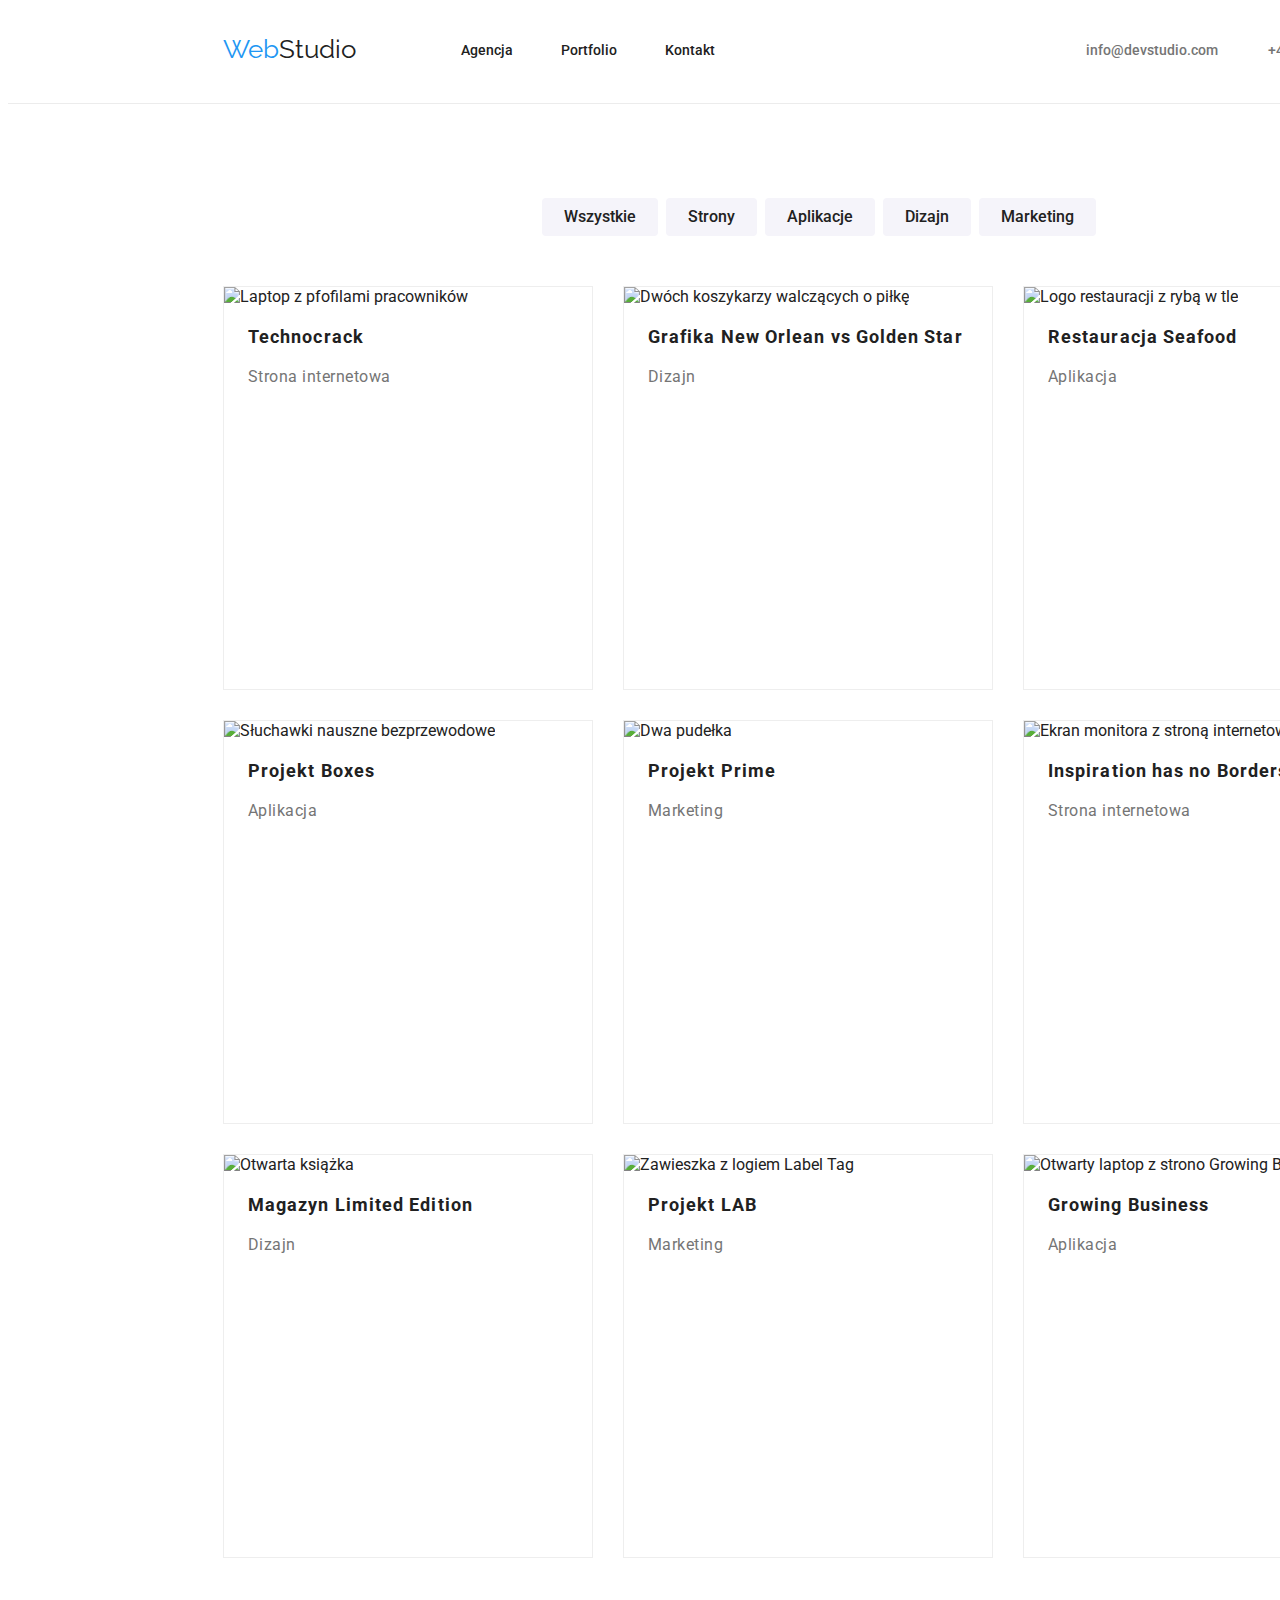
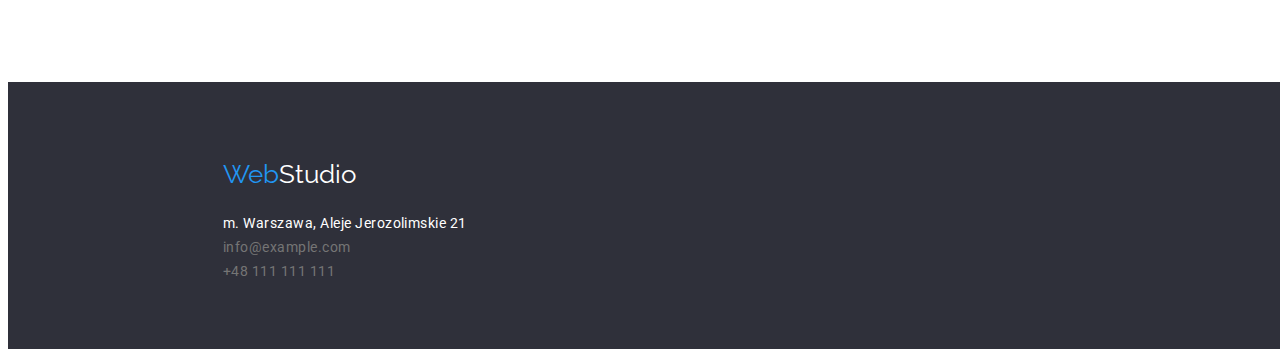
==== portfolio.html @ 554223d5 "zmiany" ====
<!DOCTYPE html>
<html lang="en">

<head>
  <meta charset="UTF-8" />
  <meta http-equiv="X-UA-Compatible" content="IE=edge" />
  <meta name="viewport" content="width=device-width, initial-scale=1.0" />
  <title>Portfolio</title>
  <link rel="stylesheet" href="css/styles.css" />
  <link href="https://fonts.googleapis.com/css2?family=Raleway:wght@700&family=Roboto:wght@400;500;700;900&display=swap"
    rel="stylesheet" />
</head>

<body>
  <!----------------------Menu------------------------->
  <header class="header line">
    <section class="container">
      <div>
        <nav class="menu-section">
          <a href="index.html" class="menu-logo-webstudio"><span class="logo-text">Web</span>Studio</a>

          <ul class="flex-container-menu">
            <li>
              <a href="index.html" class="menu-section-links-a">Agencja</a>
            </li>
            <li>
              <a href="portfolio.html" class="menu-section-links-a">Portfolio</a>
            </li>
            <li>
              <a href="kontakty" class="menu-section-links-a">Kontakt</a>
            </li>
          </ul>

          <ul class="flex-container-menu-contact">
            <li>
              <a href="mailto:info@devstudio.com" class="menu-social-links-a menu-email">
                info@devstudio.com</a>
            </li>
            <li>
              <a href="tel:+48111111111" class="menu-social-links-a">+48&#160;111&#160;111&#160;111</a>
            </li>
          </ul>
        </nav>
      </div>
    </section>
  </header>
  <!------------------------------------------------- NAGŁÓWEK -------------------------------------------->

  <main class="container portfolio-item-section">
    <section class="section">
      <div>
        <ul class="portfolio-filters-section">
          <li>
            <button type="button" class="portfolio-button">Wszystkie</button>
          </li>
          <li>
            <button type="button" class="portfolio-button">Strony</button>
          </li>
          <li>
            <button type="button" class="portfolio-button">Aplikacje</button>
          </li>
          <li>
            <button type="button" class="portfolio-button">Dizajn</button>
          </li>
          <li>
            <button type="button" class="portfolio-button">Marketing</button>
          </li>
        </ul>
      </div>

      <div class="portfolio-box-section">
        <ul class="portfolio-box-section">
          <li class="portfolio-box">
            <img src="images/portfolio1.jpg" alt="Laptop z pfofilami pracowników" width="370" height="294" />
            <div class="portfolio-box-title">Technocrack</div>
            <p class="portfolio-box-text">Strona internetowa</p>
          </li>
          <li class="portfolio-box">
            <img src="images/portfolio2.jpg" alt="Dwóch koszykarzy walczących o piłkę" width="370" height="294" />
            <div class="portfolio-box-title">
              Grafika New Orlean vs Golden Star
            </div>
            <p class="portfolio-box-text">Dizajn</p>
          </li>
          <li class="portfolio-box">
            <img src="images/portfolio3.jpg" alt="Logo restauracji z rybą w tle" width="370" height="294" />
            <div class="portfolio-box-title">Restauracja Seafood</div>
            <p class="portfolio-box-text">Aplikacja</p>
          </li>
          <li class="portfolio-box">
            <img src="images/portfolio4.jpg" alt="Słuchawki nauszne bezprzewodowe" width="370" height="294" />
            <div class="portfolio-box-title">Projekt Boxes</div>
            <p class="portfolio-box-text">Aplikacja</p>
          </li>
          <li class="portfolio-box">
            <img src="images/portfolio5.jpg" alt="Dwa pudełka" width="370" height="294" />
            <div class="portfolio-box-title">Projekt Prime</div>
            <p class="portfolio-box-text">Marketing</p>
          </li>
          <li class="portfolio-box">
            <img src="images/portfolio6.jpg" alt="Ekran monitora z stroną internetową" width="370" height="294" />
            <div class="portfolio-box-title">Inspiration has no Borders</div>
            <p class="portfolio-box-text">Strona internetowa</p>
          </li>
          <li class="portfolio-box">
            <img src="images/portfolio7.jpg" alt="Otwarta książka" width="370" height="294" />
            <div class="portfolio-box-title">Magazyn Limited Edition</div>
            <p class="portfolio-box-text">Dizajn</p>
          </li>
          <li class="portfolio-box">
            <img src="images/portfolio8.jpg" alt="Zawieszka z logiem Label Tag" width="370" height="294" />
            <div class="portfolio-box-title">Projekt LAB</div>
            <p class="portfolio-box-text">Marketing</p>
          </li>
          <li class="portfolio-box">
            <img src="images/portfolio9.jpg" alt="Otwarty laptop z strono Growing Buisness" width="370" height="294" />
            <div class="portfolio-box-title">Growing Business</div>
            <p class="portfolio-box-text">Aplikacja</p>
          </li>
        </ul>
      </div>
    </section>
  </main>
  <section class="container">
    <footer class="footer-section">
      <address>
        <a href="index.html" class="footer-logo-webstudio"><span class="logo-text">Web</span>Studio</a>
        <ul class="address-section">
          <li></li>
          <li>
            <a href="m.Warszawa,AlejeJerozolimskie21" class="footer-addres">m. Warszawa, Aleje Jerozolimskie 21</a>
          </li>
          <li>
            <a href="mailto:info@example.com" class="footer-social-links-a">info@example.com</a>
          </li>
          <li>
            <a href="tel:+48111111111" class="footer-social-links-a">+48&#160;111&#160;111&#160;111</a>
          </li>
        </ul>
      </address>
    </footer>
  </section>
</body>

</html>
---- css/styles.css ----
:root {
  --main-font: "Roboto", sans-serif;
  --secondary-font: "Raleway", sans-serif;
  --main-color: #212121;
  --secondary-color: #757575;
  --third-color: #ffffff;
  --brand-color: #2196f3;
  --main-background-color: #ffffff;
  --secondary-background-color: #2f303a;
}

h1,
h2,
h3,
h4,
h5,
h6 {
  margin: 0;
  padding: 0;
}

ul,
ol {
  margin: 0;
  padding: 0;
  list-style: none;
}
p {
  padding: 0;
}
body {
  font-family: var(--main-font);
  color: var(--main-color);
  background: var(--main-background-color);
}
a {
  text-decoration: none;
}

.container {
  width: 1200px;
}

.section {
  padding: 94px 0px 94px 0px;
}

/* ----------------------------MENU STRONY--------------------------------------*/

.header {
  display: flex;
  align-items: center;
  padding: 32px 0px 32px 0px;
}

.menu-section {
  width: 1600px;
  margin-left: 215px;

  display: flex;
}

.line {
  width: 1600px;
  left: 0px;
  border-bottom: 1px solid #ececec;
}
.menu-logo-webstudio {
  width: 145px;
  height: 31px;
  margin-right: 93px;
  font-family: var(--secondary-font);
  font-style: normal;
  font-size: 26px;
  line-height: 75%;
  color: var(--main-color);
  display: flex;
}
.logo-text {
  color: var(--brand-color);
}

.flex-container-menu {
  margin-right: 371px;
  width: 254px;
  height: 16px;
  display: flex;
  justify-content: space-between;
  text-align: center;
}

.flex-container-menu-contact {
  width: 135px;
  height: 16px;
  display: flex;
}

.menu-section-links-a,
.menu-social-links-a {
  font-size: 14px;
  font-weight: 500;
  line-height: 146%;
}
.menu-email {
  margin-right: 50px;
}

.menu-social-links-a {
  color: var(--secondary-color);
  text-decoration: none;
}

.menu-section-links-a {
  color: var(--main-color);
}

.menu-section-links-a:hover,
.menu-social-links-a:hover {
  color: var(--brand-color);
}

/* ---------------------MAIN NAGŁOWEK STRONY ------------------------*/

.title-section {
  width: 1600px;
  height: 600px;

  background: var(--secondary-background-color);
}

.main-title {
  margin: 0 auto;
  width: 696px;
  height: 120px;
  padding: 200px 452px 0px 452px;
  justify-content: center;

  text-align: center;
  font-size: 44px;
  font-weight: 900;
  line-height: 136%;
  letter-spacing: 0.06em;
  color: var(--third-color);
}

.button,
.main-button {
  cursor: pointer;
  color: var(--main-color);
  background-color: var(--brand-color);
}

.button:hover {
  color: var(--third-color);
  background-color: var(--brand-color);
}

.main-button {
  margin: 0 auto;
  width: 200px;
  height: 50px;

  display: flex;
  justify-content: center;
  align-items: center;
  margin-top: 32px;

  border-radius: 4px;
}
.main-button-text {
  font-size: 16px;
  line-height: 188%;
  color: var(--third-color);
}

/*-------------------SEKCJA   NASZE ATUTY------------------------ */

.our-strengths-section {
  height: 101px;
  width: 1200px;

  padding: 94px 215px;
  display: flex;
  letter-spacing: 0.03em;
}

.our-strengths-box {
  width: 270px;
  height: 101px;

  margin-right: 30px;
  letter-spacing: 0.03em;
}
.our-strengths-box:last-child {
  margin-right: 0px;
}

.our-strengths-box-title {
  width: 270px;
  height: 16px;

  font-size: 36px;
  line-height: 162%;
}
.our-strengths-box-text {
  width: 270px;
  height: 75px;
  letter-spacing: 0.03em;
}
.our-strengths-title-section {
  width: 1170px;
  margin-left: 215px;
}

.our-strengths-title {
  width: 352px;
  height: 42px;

  margin: auto;
  padding-bottom: 50px;
  font-size: 36px;
  line-height: 162%;
}
.our-strengths-photo-margin {
  margin-right: 30px;
}

.our-strengths-photo {
  width: 370px;
  height: 294px;
  margin-bottom: 94px;

  display: flex;
}

.our-strengths-box-title,
.our-strengths-box-text {
  font-size: 14px;
  line-height: 171%;
}

.our-strengths-box-text {
  color: var(--secondary-color);
}

/*------------------------ SEKCJA   NASZ ZESPÓŁ------------------------- */

.our-team-section {
  justify-content: center;
  align-items: stretch;
  width: 1600px;
  height: 648px;

  background: #f5f4fa;
}

.our-team-title {
  width: 210px;
  height: 42px;
  justify-content: center;
  margin: auto;
  text-align: center;
  padding: 94px 0px 54px 0px;
  font-size: 36px;
  line-height: 121%;
}

.our-team-profiles {
  display: flex;
  margin-left: 215px;
}

.our-team-profile-box {
  width: 270px;
  height: 368px;
  margin-right: 30px;

  border-radius: 4px;

  box-shadow: 0px 1px 3px rgba(0, 0, 0, 0.12), 0px 1px 1px rgba(0, 0, 0, 0.14),
    0px 2px 1px rgba(0, 0, 0, 0.2);
  border-radius: 0px 0px 4px 4px;

  background: var(--third-color);
}

.our-team-box-title {
  text-align: center;
  font-size: 16px;
  font-weight: 500;
  line-height: 70%;
  padding-top: 30px;
  letter-spacing: 0.03em;
}

.our-team-box-text {
  text-align: center;
  font-size: 16px;
  line-height: 70%;
  color: var(--secondary-color);
  letter-spacing: 0.03em;
}

/*-------------------- FOOTER   LINKI KONTAKTOWE -----------------------------*/

.footer-section {
  width: 1385px;

  padding: 60px 0px 60px 215px;
  background: var(--secondary-background-color);
}

.footer-logo-webstudio {
  width: 145px;
  height: 31px;

  color: var(--third-color);
  font-family: var(--secondary-font);
  font-style: normal;
  font-size: 26px;
  line-height: 252%;
}

.footer-social-links-a,
.footer-addres {
  font-size: 14px;
  line-height: 171%;
  font-style: normal;
}

.address-section {
  width: 300px;
  height: 81px;
  letter-spacing: 0.03em;
  display: block;
  align-content: center;
}

.footer-addres {
  color: var(--third-color);
}

.footer-social-links-a {
  color: var(--secondary-color);
}

.footer-addres:hover,
.footer-social-links-a:hover {
  color: var(--brand-color);
}

/*------------------------------- PORTFOLIO--------------------------------- */

.portfolio-button {
  padding: 6px 22px 6px 22px;
  font-family: var(--main-font);
  font-weight: 500;
  font-size: 16px;
  line-height: 162%;
  color: var(--main-color);
  margin-right: 8px;
  border-radius: 4px;
  background: #f5f4fa;
  border: 0;
}

.portfolio-button:hover {
  background-color: var(--brand-color);
  color: var(--third-color);
}

.portfolio-item-section {
  margin-left: 215px;
}
.portfolio-filters-section {
  height: 38px;
  justify-content: center;

  display: flex;
  margin-bottom: 50px;
}

.portfolio-box-section {
  justify-content: space-between;
  flex-wrap: wrap;
  display: flex;
}
.portfolio-box {
  height: 404px;
  width: 370px;
  background: var(--third-color);
  border: 1px solid #eeeeee;
  box-sizing: border-box;
  margin-bottom: 30px;
  margin-right: 30px;
}
.portfolio-box-title {
  font-family: var(--main-font);

  font-weight: 700;
  font-size: 18px;
  letter-spacing: 0.06em;
  font-size: 18px;
  padding: 20px 24px 2px 24px;
}

.portfolio-box-text {
  font-family: var(--main-font);
  font-weight: 400;
  font-size: 16px;
  color: var(--secondary-color);
  letter-spacing: 0.03em;
  padding: 2px 24px 20px 24px;
}
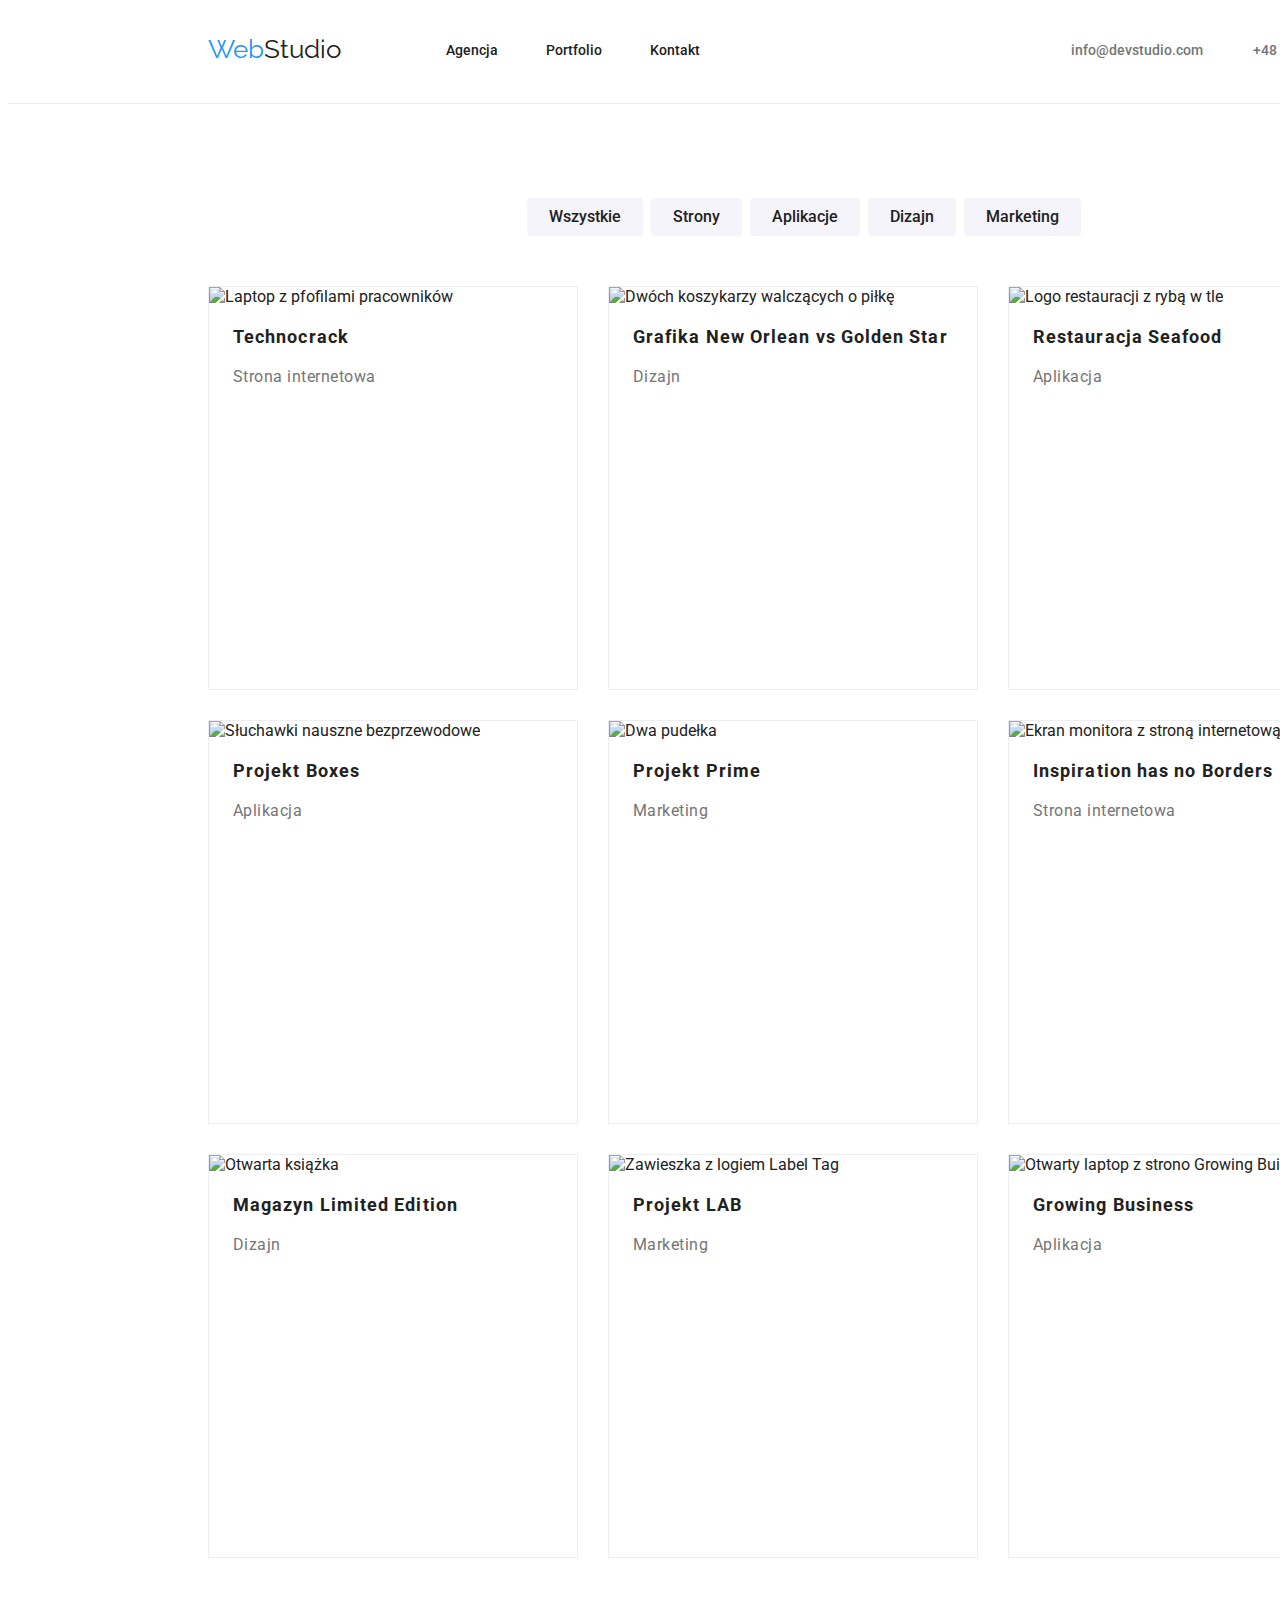
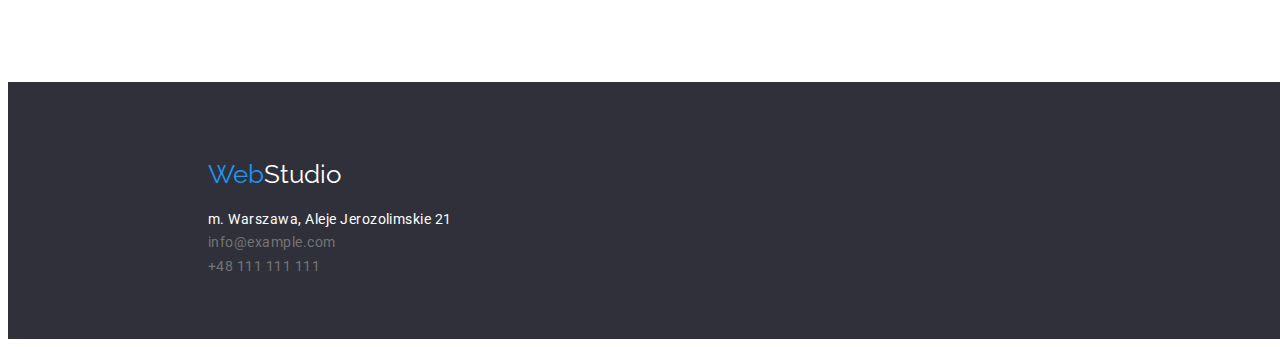
==== commit 246f23c1: "zmiany z padingów na container" ====
--- a/portfolio.html
+++ b/portfolio.html
@@ -121,8 +121,9 @@
       </div>
     </section>
   </main>
-  <section class="container">
-    <footer class="footer-section">
+  <section class="footer-section">
+    
+    <footer class="container">
       <address>
         <a href="index.html" class="footer-logo-webstudio"><span class="logo-text">Web</span>Studio</a>
         <ul class="address-section">
--- a/css/styles.css
+++ b/css/styles.css
@@ -32,6 +32,7 @@
   font-family: var(--main-font);
   color: var(--main-color);
   background: var(--main-background-color);
+  width: 1600px;
 }
 a {
   text-decoration: none;
@@ -39,6 +40,7 @@
 
 .container {
   width: 1200px;
+  margin: 0 auto;
 }
 
 .section {
@@ -48,14 +50,13 @@
 /* ----------------------------MENU STRONY--------------------------------------*/
 
 .header {
-  display: flex;
-  align-items: center;
+ 
   padding: 32px 0px 32px 0px;
 }
 
 .menu-section {
   width: 1600px;
-  margin-left: 215px;
+  
 
   display: flex;
 }
@@ -132,7 +133,7 @@
   margin: 0 auto;
   width: 696px;
   height: 120px;
-  padding: 200px 452px 0px 452px;
+  padding-top: 200px;
   justify-content: center;
 
   text-align: center;
@@ -176,10 +177,7 @@
 /*-------------------SEKCJA   NASZE ATUTY------------------------ */
 
 .our-strengths-section {
-  height: 101px;
-  width: 1200px;
-
-  padding: 94px 215px;
+ 
   display: flex;
   letter-spacing: 0.03em;
 }
@@ -207,10 +205,7 @@
   height: 75px;
   letter-spacing: 0.03em;
 }
-.our-strengths-title-section {
-  width: 1170px;
-  margin-left: 215px;
-}
+
 
 .our-strengths-title {
   width: 352px;
@@ -228,7 +223,7 @@
 .our-strengths-photo {
   width: 370px;
   height: 294px;
-  margin-bottom: 94px;
+ 
 
   display: flex;
 }
@@ -245,12 +240,10 @@
 
 /*------------------------ SEKCJA   NASZ ZESPÓŁ------------------------- */
 
-.our-team-section {
+.our-team {
   justify-content: center;
   align-items: stretch;
-  width: 1600px;
-  height: 648px;
-
+ 
   background: #f5f4fa;
 }
 
@@ -260,14 +253,14 @@
   justify-content: center;
   margin: auto;
   text-align: center;
-  padding: 94px 0px 54px 0px;
+  margin-bottom: 54px;
   font-size: 36px;
   line-height: 121%;
 }
 
 .our-team-profiles {
   display: flex;
-  margin-left: 215px;
+  
 }
 
 .our-team-profile-box {
@@ -283,7 +276,9 @@
 
   background: var(--third-color);
 }
-
+.our-team-profile-box:last-child {
+  margin-right: 0px;
+}
 .our-team-box-title {
   text-align: center;
   font-size: 16px;
@@ -304,15 +299,13 @@
 /*-------------------- FOOTER   LINKI KONTAKTOWE -----------------------------*/
 
 .footer-section {
-  width: 1385px;
-
-  padding: 60px 0px 60px 215px;
+ padding-top: 60px;
+ padding-bottom: 60px;
   background: var(--secondary-background-color);
 }
 
 .footer-logo-webstudio {
-  width: 145px;
-  height: 31px;
+ 
 
   color: var(--third-color);
   font-family: var(--secondary-font);
@@ -326,14 +319,15 @@
   font-size: 14px;
   line-height: 171%;
   font-style: normal;
+  
 }
 
 .address-section {
-  width: 300px;
-  height: 81px;
+
   letter-spacing: 0.03em;
   display: block;
   align-content: center;
+ 
 }
 
 .footer-addres {
@@ -369,9 +363,7 @@
   color: var(--third-color);
 }
 
-.portfolio-item-section {
-  margin-left: 215px;
-}
+
 .portfolio-filters-section {
   height: 38px;
   justify-content: center;
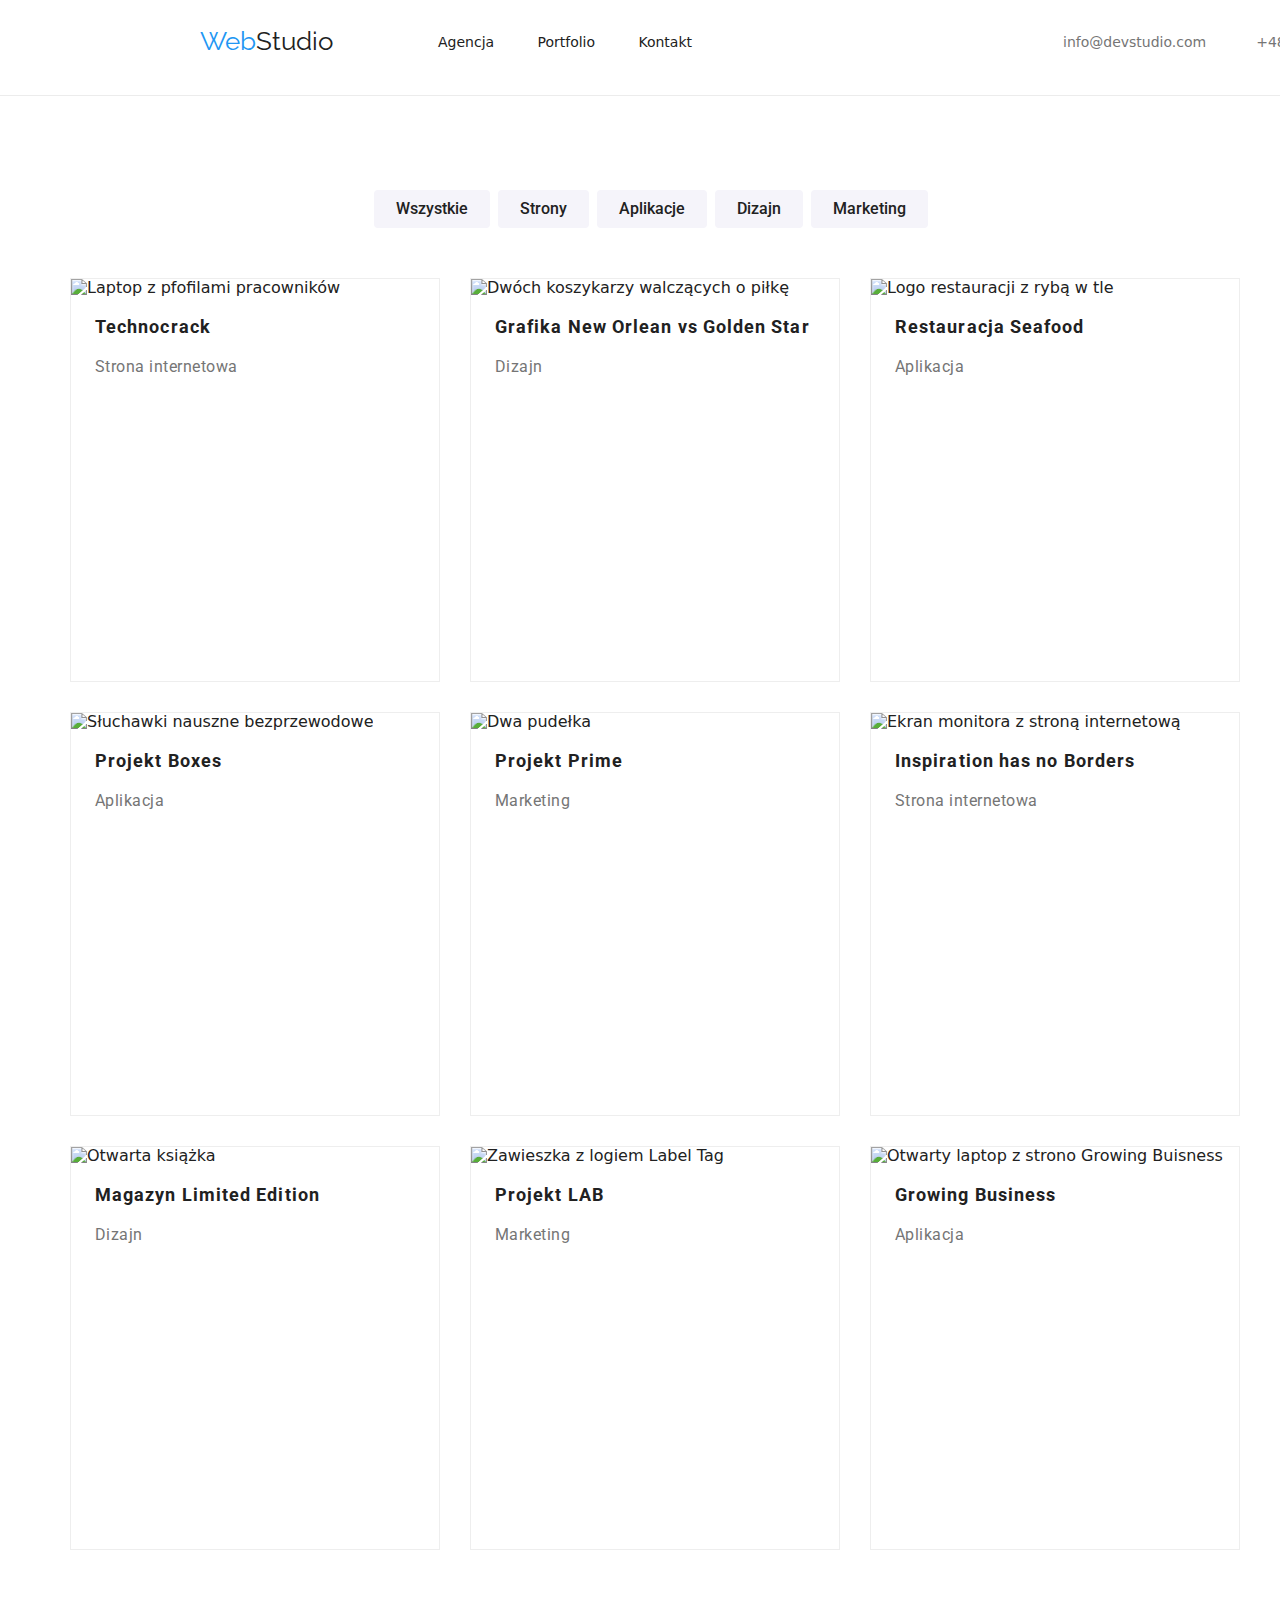
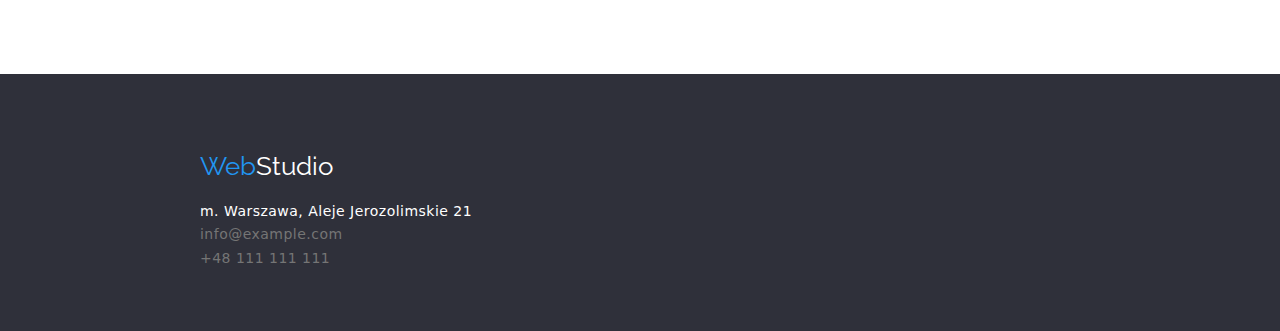
==== commit d37636ff: "poprawki" ====
--- a/portfolio.html
+++ b/portfolio.html
@@ -1,146 +1,212 @@
 <!DOCTYPE html>
 <html lang="en">
-
-<head>
-  <meta charset="UTF-8" />
-  <meta http-equiv="X-UA-Compatible" content="IE=edge" />
-  <meta name="viewport" content="width=device-width, initial-scale=1.0" />
-  <title>Portfolio</title>
-  <link rel="stylesheet" href="css/styles.css" />
-  <link href="https://fonts.googleapis.com/css2?family=Raleway:wght@700&family=Roboto:wght@400;500;700;900&display=swap"
-    rel="stylesheet" />
-</head>
-
-<body>
-  <!----------------------Menu------------------------->
-  <header class="header line">
-    <section class="container">
-      <div>
-        <nav class="menu-section">
-          <a href="index.html" class="menu-logo-webstudio"><span class="logo-text">Web</span>Studio</a>
-
-          <ul class="flex-container-menu">
-            <li>
-              <a href="index.html" class="menu-section-links-a">Agencja</a>
-            </li>
-            <li>
-              <a href="portfolio.html" class="menu-section-links-a">Portfolio</a>
-            </li>
-            <li>
-              <a href="kontakty" class="menu-section-links-a">Kontakt</a>
+  <head>
+    <meta charset="UTF-8" />
+    <meta http-equiv="X-UA-Compatible" content="IE=edge" />
+    <meta name="viewport" content="width=device-width, initial-scale=1.0" />
+    <title>Portfolio</title>
+    <link rel="stylesheet" href="css/styles.css" />
+    <link
+      href="https://fonts.googleapis.com/css2?family=Raleway:wght@700&family=Roboto:wght@400;500;700;900&display=swap"
+      rel="stylesheet"
+    />
+    <link rel="stylesheet" href="css/modern-normalize.css" />
+  </head>
+
+  <body>
+    <!----------------------Menu------------------------->
+    <header class="header line">
+      <section class="container">
+        <div>
+          <nav class="menu-section">
+            <a href="index.html" class="menu-logo-webstudio"
+              ><span class="logo-text">Web</span>Studio</a
+            >
+
+            <ul class="flex-container-menu">
+              <li>
+                <a href="index.html" class="menu-section-links-a">Agencja</a>
+              </li>
+              <li>
+                <a href="portfolio.html" class="menu-section-links-a"
+                  >Portfolio</a
+                >
+              </li>
+              <li>
+                <a href="kontakty" class="menu-section-links-a">Kontakt</a>
+              </li>
+            </ul>
+
+            <ul class="flex-container-menu-contact">
+              <li>
+                <a
+                  href="mailto:info@devstudio.com"
+                  class="menu-social-links-a menu-email"
+                >
+                  info@devstudio.com</a
+                >
+              </li>
+              <li>
+                <a href="tel:+48111111111" class="menu-social-links-a"
+                  >+48&#160;111&#160;111&#160;111</a
+                >
+              </li>
+            </ul>
+          </nav>
+        </div>
+      </section>
+    </header>
+    <!------------------------------------------------- NAGŁÓWEK -------------------------------------------->
+
+    <main class="portfolio-section">
+      <section class="section">
+        <div class="container">
+        <div class="portfolio-item-section">
+          <ul class="portfolio-filters-section">
+            <li>
+              <button type="button" class="portfolio-button">Wszystkie</button>
+            </li>
+            <li>
+              <button type="button" class="portfolio-button">Strony</button>
+            </li>
+            <li>
+              <button type="button" class="portfolio-button">Aplikacje</button>
+            </li>
+            <li>
+              <button type="button" class="portfolio-button">Dizajn</button>
+            </li>
+            <li>
+              <button type="button" class="portfolio-button">Marketing</button>
             </li>
           </ul>
-
-          <ul class="flex-container-menu-contact">
-            <li>
-              <a href="mailto:info@devstudio.com" class="menu-social-links-a menu-email">
-                info@devstudio.com</a>
-            </li>
-            <li>
-              <a href="tel:+48111111111" class="menu-social-links-a">+48&#160;111&#160;111&#160;111</a>
+        </div>
+<section class="container">
+        <div class="portfolio-section">
+          <ul class="portfolio-box-section">
+            <li class="portfolio-box">
+              <img
+                src="images/portfolio1.jpg"
+                alt="Laptop z pfofilami pracowników"
+                width="370"
+                height="294"
+              />
+              <div class="portfolio-box-title">Technocrack</div>
+              <p class="portfolio-box-text">Strona internetowa</p>
+            </li>
+            <li class="portfolio-box">
+              <img
+                src="images/portfolio2.jpg"
+                alt="Dwóch koszykarzy walczących o piłkę"
+                width="370"
+                height="294"
+              />
+              <div class="portfolio-box-title">
+                Grafika New Orlean vs Golden Star
+              </div>
+              <p class="portfolio-box-text">Dizajn</p>
+            </li>
+            <li class="portfolio-box">
+              <img
+                src="images/portfolio3.jpg"
+                alt="Logo restauracji z rybą w tle"
+                width="370"
+                height="294"
+              />
+              <div class="portfolio-box-title">Restauracja Seafood</div>
+              <p class="portfolio-box-text">Aplikacja</p>
+            </li>
+            <li class="portfolio-box">
+              <img
+                src="images/portfolio4.jpg"
+                alt="Słuchawki nauszne bezprzewodowe"
+                width="370"
+                height="294"
+              />
+              <div class="portfolio-box-title">Projekt Boxes</div>
+              <p class="portfolio-box-text">Aplikacja</p>
+            </li>
+            <li class="portfolio-box">
+              <img
+                src="images/portfolio5.jpg"
+                alt="Dwa pudełka"
+                width="370"
+                height="294"
+              />
+              <div class="portfolio-box-title">Projekt Prime</div>
+              <p class="portfolio-box-text">Marketing</p>
+            </li>
+            <li class="portfolio-box">
+              <img
+                src="images/portfolio6.jpg"
+                alt="Ekran monitora z stroną internetową"
+                width="370"
+                height="294"
+              />
+              <div class="portfolio-box-title">Inspiration has no Borders</div>
+              <p class="portfolio-box-text">Strona internetowa</p>
+            </li>
+            <li class="portfolio-box">
+              <img
+                src="images/portfolio7.jpg"
+                alt="Otwarta książka"
+                width="370"
+                height="294"
+              />
+              <div class="portfolio-box-title">Magazyn Limited Edition</div>
+              <p class="portfolio-box-text">Dizajn</p>
+            </li>
+            <li class="portfolio-box">
+              <img
+                src="images/portfolio8.jpg"
+                alt="Zawieszka z logiem Label Tag"
+                width="370"
+                height="294"
+              />
+              <div class="portfolio-box-title">Projekt LAB</div>
+              <p class="portfolio-box-text">Marketing</p>
+            </li>
+            <li class="portfolio-box">
+              <img
+                src="images/portfolio9.jpg"
+                alt="Otwarty laptop z strono Growing Buisness"
+                width="370"
+                height="294"
+              />
+              <div class="portfolio-box-title">Growing Business</div>
+              <p class="portfolio-box-text">Aplikacja</p>
             </li>
           </ul>
-        </nav>
-      </div>
+        </div>
+        </section>
+        </div>
+      </section>
+    </main>
+    <section class="footer-section">
+      <footer class="container">
+        <address>
+          <a href="index.html" class="footer-logo-webstudio"
+            ><span class="logo-text">Web</span>Studio</a
+          >
+          <ul class="address-section">
+            <li></li>
+            <li>
+              <a href="m.Warszawa,AlejeJerozolimskie21" class="footer-addres"
+                >m. Warszawa, Aleje Jerozolimskie 21</a
+              >
+            </li>
+            <li>
+              <a href="mailto:info@example.com" class="footer-social-links-a"
+                >info@example.com</a
+              >
+            </li>
+            <li>
+              <a href="tel:+48111111111" class="footer-social-links-a"
+                >+48&#160;111&#160;111&#160;111</a
+              >
+            </li>
+          </ul>
+        </address>
+      </footer>
     </section>
-  </header>
-  <!------------------------------------------------- NAGŁÓWEK -------------------------------------------->
-
-  <main class="container portfolio-item-section">
-    <section class="section">
-      <div>
-        <ul class="portfolio-filters-section">
-          <li>
-            <button type="button" class="portfolio-button">Wszystkie</button>
-          </li>
-          <li>
-            <button type="button" class="portfolio-button">Strony</button>
-          </li>
-          <li>
-            <button type="button" class="portfolio-button">Aplikacje</button>
-          </li>
-          <li>
-            <button type="button" class="portfolio-button">Dizajn</button>
-          </li>
-          <li>
-            <button type="button" class="portfolio-button">Marketing</button>
-          </li>
-        </ul>
-      </div>
-
-      <div class="portfolio-box-section">
-        <ul class="portfolio-box-section">
-          <li class="portfolio-box">
-            <img src="images/portfolio1.jpg" alt="Laptop z pfofilami pracowników" width="370" height="294" />
-            <div class="portfolio-box-title">Technocrack</div>
-            <p class="portfolio-box-text">Strona internetowa</p>
-          </li>
-          <li class="portfolio-box">
-            <img src="images/portfolio2.jpg" alt="Dwóch koszykarzy walczących o piłkę" width="370" height="294" />
-            <div class="portfolio-box-title">
-              Grafika New Orlean vs Golden Star
-            </div>
-            <p class="portfolio-box-text">Dizajn</p>
-          </li>
-          <li class="portfolio-box">
-            <img src="images/portfolio3.jpg" alt="Logo restauracji z rybą w tle" width="370" height="294" />
-            <div class="portfolio-box-title">Restauracja Seafood</div>
-            <p class="portfolio-box-text">Aplikacja</p>
-          </li>
-          <li class="portfolio-box">
-            <img src="images/portfolio4.jpg" alt="Słuchawki nauszne bezprzewodowe" width="370" height="294" />
-            <div class="portfolio-box-title">Projekt Boxes</div>
-            <p class="portfolio-box-text">Aplikacja</p>
-          </li>
-          <li class="portfolio-box">
-            <img src="images/portfolio5.jpg" alt="Dwa pudełka" width="370" height="294" />
-            <div class="portfolio-box-title">Projekt Prime</div>
-            <p class="portfolio-box-text">Marketing</p>
-          </li>
-          <li class="portfolio-box">
-            <img src="images/portfolio6.jpg" alt="Ekran monitora z stroną internetową" width="370" height="294" />
-            <div class="portfolio-box-title">Inspiration has no Borders</div>
-            <p class="portfolio-box-text">Strona internetowa</p>
-          </li>
-          <li class="portfolio-box">
-            <img src="images/portfolio7.jpg" alt="Otwarta książka" width="370" height="294" />
-            <div class="portfolio-box-title">Magazyn Limited Edition</div>
-            <p class="portfolio-box-text">Dizajn</p>
-          </li>
-          <li class="portfolio-box">
-            <img src="images/portfolio8.jpg" alt="Zawieszka z logiem Label Tag" width="370" height="294" />
-            <div class="portfolio-box-title">Projekt LAB</div>
-            <p class="portfolio-box-text">Marketing</p>
-          </li>
-          <li class="portfolio-box">
-            <img src="images/portfolio9.jpg" alt="Otwarty laptop z strono Growing Buisness" width="370" height="294" />
-            <div class="portfolio-box-title">Growing Business</div>
-            <p class="portfolio-box-text">Aplikacja</p>
-          </li>
-        </ul>
-      </div>
-    </section>
-  </main>
-  <section class="footer-section">
-    
-    <footer class="container">
-      <address>
-        <a href="index.html" class="footer-logo-webstudio"><span class="logo-text">Web</span>Studio</a>
-        <ul class="address-section">
-          <li></li>
-          <li>
-            <a href="m.Warszawa,AlejeJerozolimskie21" class="footer-addres">m. Warszawa, Aleje Jerozolimskie 21</a>
-          </li>
-          <li>
-            <a href="mailto:info@example.com" class="footer-social-links-a">info@example.com</a>
-          </li>
-          <li>
-            <a href="tel:+48111111111" class="footer-social-links-a">+48&#160;111&#160;111&#160;111</a>
-          </li>
-        </ul>
-      </address>
-    </footer>
-  </section>
-</body>
-
-</html>+  </body>
+</html>
--- a/css/styles.css
+++ b/css/styles.css
@@ -17,6 +17,7 @@
 h6 {
   margin: 0;
   padding: 0;
+  
 }
 
 ul,
@@ -30,9 +31,10 @@
 }
 body {
   font-family: var(--main-font);
+text-decoration: none;
   color: var(--main-color);
   background: var(--main-background-color);
-  width: 1600px;
+ 
 }
 a {
   text-decoration: none;
@@ -50,13 +52,13 @@
 /* ----------------------------MENU STRONY--------------------------------------*/
 
 .header {
- 
   padding: 32px 0px 32px 0px;
+  width: 1600px;
+  margin: 0 auto;
 }
 
 .menu-section {
   width: 1600px;
-  
 
   display: flex;
 }
@@ -65,6 +67,7 @@
   width: 1600px;
   left: 0px;
   border-bottom: 1px solid #ececec;
+  margin: 0 auto;
 }
 .menu-logo-webstudio {
   width: 145px;
@@ -125,14 +128,14 @@
 .title-section {
   width: 1600px;
   height: 600px;
-
+margin: 0 auto;
   background: var(--secondary-background-color);
 }
 
 .main-title {
   margin: 0 auto;
   width: 696px;
-  height: 120px;
+  
   padding-top: 200px;
   justify-content: center;
 
@@ -175,17 +178,19 @@
 }
 
 /*-------------------SEKCJA   NASZE ATUTY------------------------ */
-
+.strengths-section {
+  width: 1600px;
+  margin: 0 auto;
+}
 .our-strengths-section {
- 
-  display: flex;
-  letter-spacing: 0.03em;
+  width: 1600px;
+  display: flex;
+  letter-spacing: 0.03em;
+  margin-top: 94px;
 }
 
 .our-strengths-box {
   width: 270px;
-  height: 101px;
-
   margin-right: 30px;
   letter-spacing: 0.03em;
 }
@@ -195,8 +200,6 @@
 
 .our-strengths-box-title {
   width: 270px;
-  height: 16px;
-
   font-size: 36px;
   line-height: 162%;
 }
@@ -206,11 +209,8 @@
   letter-spacing: 0.03em;
 }
 
-
 .our-strengths-title {
   width: 352px;
-  height: 42px;
-
   margin: auto;
   padding-bottom: 50px;
   font-size: 36px;
@@ -223,7 +223,6 @@
 .our-strengths-photo {
   width: 370px;
   height: 294px;
- 
 
   display: flex;
 }
@@ -243,7 +242,8 @@
 .our-team {
   justify-content: center;
   align-items: stretch;
- 
+width: 1600px;
+    margin: 0 auto;
   background: #f5f4fa;
 }
 
@@ -260,7 +260,6 @@
 
 .our-team-profiles {
   display: flex;
-  
 }
 
 .our-team-profile-box {
@@ -299,14 +298,14 @@
 /*-------------------- FOOTER   LINKI KONTAKTOWE -----------------------------*/
 
 .footer-section {
- padding-top: 60px;
- padding-bottom: 60px;
+  width: 1600px;
+  margin: 0 auto;
+  padding-top: 60px;
+  padding-bottom: 60px;
   background: var(--secondary-background-color);
 }
 
 .footer-logo-webstudio {
- 
-
   color: var(--third-color);
   font-family: var(--secondary-font);
   font-style: normal;
@@ -319,15 +318,12 @@
   font-size: 14px;
   line-height: 171%;
   font-style: normal;
-  
 }
 
 .address-section {
-
   letter-spacing: 0.03em;
   display: block;
   align-content: center;
- 
 }
 
 .footer-addres {
@@ -344,6 +340,12 @@
 }
 
 /*------------------------------- PORTFOLIO--------------------------------- */
+.portfolio-section {
+  margin: 0 auto;
+  width: 1170px;
+  justify-content: center;
+
+}
 
 .portfolio-button {
   padding: 6px 22px 6px 22px;
@@ -363,7 +365,6 @@
   color: var(--third-color);
 }
 
-
 .portfolio-filters-section {
   height: 38px;
   justify-content: center;
@@ -384,7 +385,6 @@
   border: 1px solid #eeeeee;
   box-sizing: border-box;
   margin-bottom: 30px;
-  margin-right: 30px;
 }
 .portfolio-box-title {
   font-family: var(--main-font);
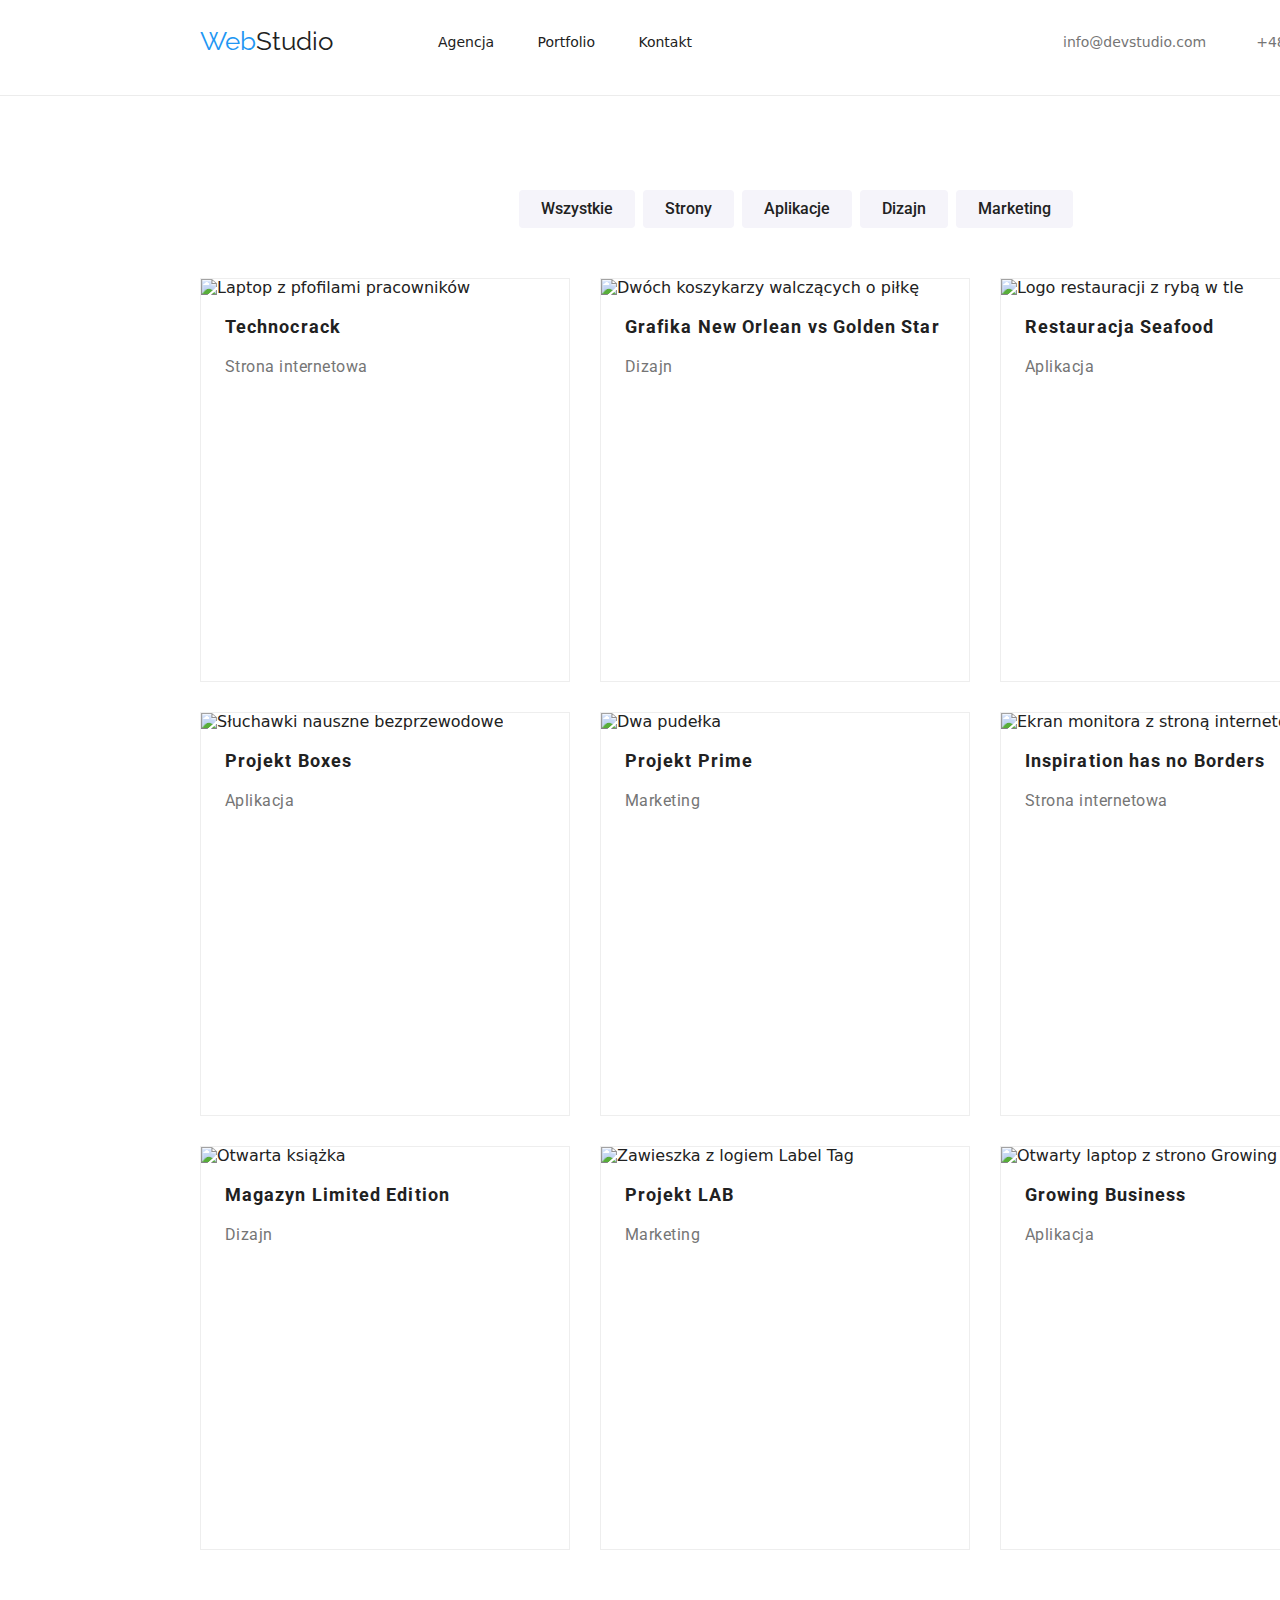
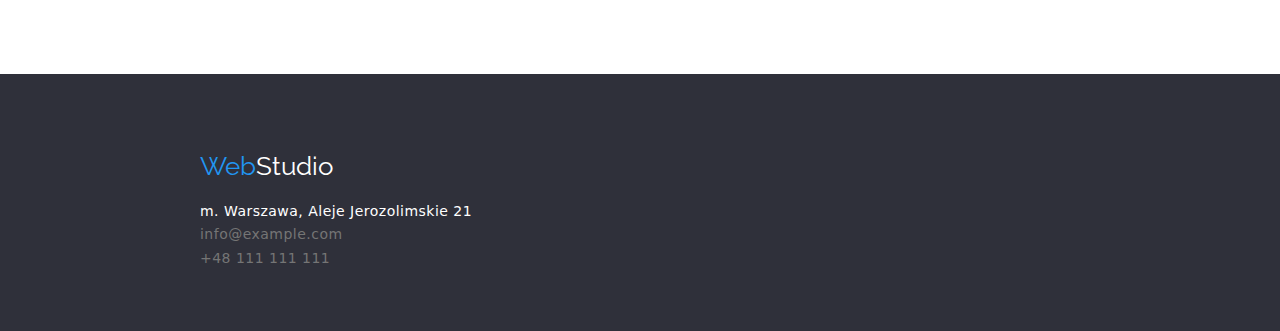
==== commit d31ec92a: "poprawki" ====
--- a/portfolio.html
+++ b/portfolio.html
@@ -61,123 +61,131 @@
     <main class="portfolio-section">
       <section class="section">
         <div class="container">
-        <div class="portfolio-item-section">
-          <ul class="portfolio-filters-section">
-            <li>
-              <button type="button" class="portfolio-button">Wszystkie</button>
-            </li>
-            <li>
-              <button type="button" class="portfolio-button">Strony</button>
-            </li>
-            <li>
-              <button type="button" class="portfolio-button">Aplikacje</button>
-            </li>
-            <li>
-              <button type="button" class="portfolio-button">Dizajn</button>
-            </li>
-            <li>
-              <button type="button" class="portfolio-button">Marketing</button>
-            </li>
-          </ul>
-        </div>
-<section class="container">
-        <div class="portfolio-section">
-          <ul class="portfolio-box-section">
-            <li class="portfolio-box">
-              <img
-                src="images/portfolio1.jpg"
-                alt="Laptop z pfofilami pracowników"
-                width="370"
-                height="294"
-              />
-              <div class="portfolio-box-title">Technocrack</div>
-              <p class="portfolio-box-text">Strona internetowa</p>
-            </li>
-            <li class="portfolio-box">
-              <img
-                src="images/portfolio2.jpg"
-                alt="Dwóch koszykarzy walczących o piłkę"
-                width="370"
-                height="294"
-              />
-              <div class="portfolio-box-title">
-                Grafika New Orlean vs Golden Star
-              </div>
-              <p class="portfolio-box-text">Dizajn</p>
-            </li>
-            <li class="portfolio-box">
-              <img
-                src="images/portfolio3.jpg"
-                alt="Logo restauracji z rybą w tle"
-                width="370"
-                height="294"
-              />
-              <div class="portfolio-box-title">Restauracja Seafood</div>
-              <p class="portfolio-box-text">Aplikacja</p>
-            </li>
-            <li class="portfolio-box">
-              <img
-                src="images/portfolio4.jpg"
-                alt="Słuchawki nauszne bezprzewodowe"
-                width="370"
-                height="294"
-              />
-              <div class="portfolio-box-title">Projekt Boxes</div>
-              <p class="portfolio-box-text">Aplikacja</p>
-            </li>
-            <li class="portfolio-box">
-              <img
-                src="images/portfolio5.jpg"
-                alt="Dwa pudełka"
-                width="370"
-                height="294"
-              />
-              <div class="portfolio-box-title">Projekt Prime</div>
-              <p class="portfolio-box-text">Marketing</p>
-            </li>
-            <li class="portfolio-box">
-              <img
-                src="images/portfolio6.jpg"
-                alt="Ekran monitora z stroną internetową"
-                width="370"
-                height="294"
-              />
-              <div class="portfolio-box-title">Inspiration has no Borders</div>
-              <p class="portfolio-box-text">Strona internetowa</p>
-            </li>
-            <li class="portfolio-box">
-              <img
-                src="images/portfolio7.jpg"
-                alt="Otwarta książka"
-                width="370"
-                height="294"
-              />
-              <div class="portfolio-box-title">Magazyn Limited Edition</div>
-              <p class="portfolio-box-text">Dizajn</p>
-            </li>
-            <li class="portfolio-box">
-              <img
-                src="images/portfolio8.jpg"
-                alt="Zawieszka z logiem Label Tag"
-                width="370"
-                height="294"
-              />
-              <div class="portfolio-box-title">Projekt LAB</div>
-              <p class="portfolio-box-text">Marketing</p>
-            </li>
-            <li class="portfolio-box">
-              <img
-                src="images/portfolio9.jpg"
-                alt="Otwarty laptop z strono Growing Buisness"
-                width="370"
-                height="294"
-              />
-              <div class="portfolio-box-title">Growing Business</div>
-              <p class="portfolio-box-text">Aplikacja</p>
-            </li>
-          </ul>
-        </div>
-        </section>
+          <div class="portfolio-item-section">
+            <ul class="portfolio-filters-section">
+              <li>
+                <button type="button" class="portfolio-button">
+                  Wszystkie
+                </button>
+              </li>
+              <li>
+                <button type="button" class="portfolio-button">Strony</button>
+              </li>
+              <li>
+                <button type="button" class="portfolio-button">
+                  Aplikacje
+                </button>
+              </li>
+              <li>
+                <button type="button" class="portfolio-button">Dizajn</button>
+              </li>
+              <li>
+                <button type="button" class="portfolio-button">
+                  Marketing
+                </button>
+              </li>
+            </ul>
+          </div>
+          <section>
+            <div class="portfolio-section">
+              <ul class="portfolio-box-section">
+                <li class="portfolio-box">
+                  <img
+                    src="images/portfolio1.jpg"
+                    alt="Laptop z pfofilami pracowników"
+                    width="370"
+                    height="294"
+                  />
+                  <div class="portfolio-box-title">Technocrack</div>
+                  <p class="portfolio-box-text">Strona internetowa</p>
+                </li>
+                <li class="portfolio-box">
+                  <img
+                    src="images/portfolio2.jpg"
+                    alt="Dwóch koszykarzy walczących o piłkę"
+                    width="370"
+                    height="294"
+                  />
+                  <div class="portfolio-box-title">
+                    Grafika New Orlean vs Golden Star
+                  </div>
+                  <p class="portfolio-box-text">Dizajn</p>
+                </li>
+                <li class="portfolio-box">
+                  <img
+                    src="images/portfolio3.jpg"
+                    alt="Logo restauracji z rybą w tle"
+                    width="370"
+                    height="294"
+                  />
+                  <div class="portfolio-box-title">Restauracja Seafood</div>
+                  <p class="portfolio-box-text">Aplikacja</p>
+                </li>
+                <li class="portfolio-box">
+                  <img
+                    src="images/portfolio4.jpg"
+                    alt="Słuchawki nauszne bezprzewodowe"
+                    width="370"
+                    height="294"
+                  />
+                  <div class="portfolio-box-title">Projekt Boxes</div>
+                  <p class="portfolio-box-text">Aplikacja</p>
+                </li>
+                <li class="portfolio-box">
+                  <img
+                    src="images/portfolio5.jpg"
+                    alt="Dwa pudełka"
+                    width="370"
+                    height="294"
+                  />
+                  <div class="portfolio-box-title">Projekt Prime</div>
+                  <p class="portfolio-box-text">Marketing</p>
+                </li>
+                <li class="portfolio-box">
+                  <img
+                    src="images/portfolio6.jpg"
+                    alt="Ekran monitora z stroną internetową"
+                    width="370"
+                    height="294"
+                  />
+                  <div class="portfolio-box-title">
+                    Inspiration has no Borders
+                  </div>
+                  <p class="portfolio-box-text">Strona internetowa</p>
+                </li>
+                <li class="portfolio-box">
+                  <img
+                    src="images/portfolio7.jpg"
+                    alt="Otwarta książka"
+                    width="370"
+                    height="294"
+                  />
+                  <div class="portfolio-box-title">Magazyn Limited Edition</div>
+                  <p class="portfolio-box-text">Dizajn</p>
+                </li>
+                <li class="portfolio-box">
+                  <img
+                    src="images/portfolio8.jpg"
+                    alt="Zawieszka z logiem Label Tag"
+                    width="370"
+                    height="294"
+                  />
+                  <div class="portfolio-box-title">Projekt LAB</div>
+                  <p class="portfolio-box-text">Marketing</p>
+                </li>
+                <li class="portfolio-box">
+                  <img
+                    src="images/portfolio9.jpg"
+                    alt="Otwarty laptop z strono Growing Buisness"
+                    width="370"
+                    height="294"
+                  />
+                  <div class="portfolio-box-title">Growing Business</div>
+                  <p class="portfolio-box-text">Aplikacja</p>
+                </li>
+              </ul>
+            </div>
+          </section>
         </div>
       </section>
     </main>
--- a/css/styles.css
+++ b/css/styles.css
@@ -17,7 +17,6 @@
 h6 {
   margin: 0;
   padding: 0;
-  
 }
 
 ul,
@@ -31,10 +30,9 @@
 }
 body {
   font-family: var(--main-font);
-text-decoration: none;
+  text-decoration: none;
   color: var(--main-color);
   background: var(--main-background-color);
- 
 }
 a {
   text-decoration: none;
@@ -128,17 +126,15 @@
 .title-section {
   width: 1600px;
   height: 600px;
-margin: 0 auto;
+  margin: 0 auto;
   background: var(--secondary-background-color);
 }
 
 .main-title {
   margin: 0 auto;
   width: 696px;
-  
   padding-top: 200px;
   justify-content: center;
-
   text-align: center;
   font-size: 44px;
   font-weight: 900;
@@ -163,12 +159,10 @@
   margin: 0 auto;
   width: 200px;
   height: 50px;
-
   display: flex;
   justify-content: center;
   align-items: center;
   margin-top: 32px;
-
   border-radius: 4px;
 }
 .main-button-text {
@@ -223,7 +217,6 @@
 .our-strengths-photo {
   width: 370px;
   height: 294px;
-
   display: flex;
 }
 
@@ -242,8 +235,8 @@
 .our-team {
   justify-content: center;
   align-items: stretch;
-width: 1600px;
-    margin: 0 auto;
+  width: 1600px;
+  margin: 0 auto;
   background: #f5f4fa;
 }
 
@@ -266,13 +259,10 @@
   width: 270px;
   height: 368px;
   margin-right: 30px;
-
   border-radius: 4px;
-
   box-shadow: 0px 1px 3px rgba(0, 0, 0, 0.12), 0px 1px 1px rgba(0, 0, 0, 0.14),
     0px 2px 1px rgba(0, 0, 0, 0.2);
   border-radius: 0px 0px 4px 4px;
-
   background: var(--third-color);
 }
 .our-team-profile-box:last-child {
@@ -342,9 +332,10 @@
 /*------------------------------- PORTFOLIO--------------------------------- */
 .portfolio-section {
   margin: 0 auto;
-  width: 1170px;
-  justify-content: center;
-
+  width: 1600px;
+  
+  
+  
 }
 
 .portfolio-button {
@@ -368,12 +359,12 @@
 .portfolio-filters-section {
   height: 38px;
   justify-content: center;
-
   display: flex;
   margin-bottom: 50px;
 }
 
 .portfolio-box-section {
+  width: 1200px;
   justify-content: space-between;
   flex-wrap: wrap;
   display: flex;
@@ -385,10 +376,10 @@
   border: 1px solid #eeeeee;
   box-sizing: border-box;
   margin-bottom: 30px;
+  margin-right: 30px;
 }
 .portfolio-box-title {
   font-family: var(--main-font);
-
   font-weight: 700;
   font-size: 18px;
   letter-spacing: 0.06em;
